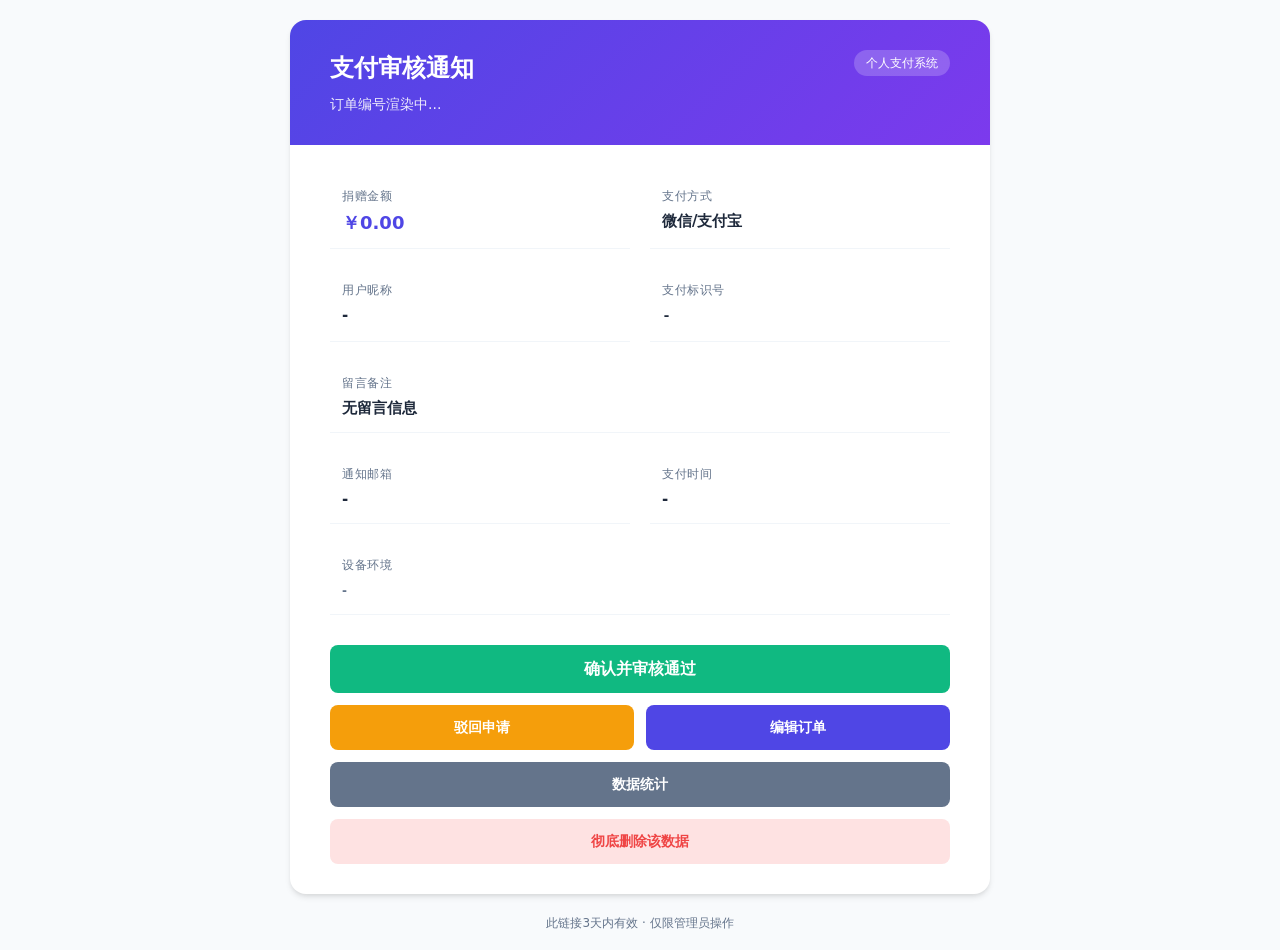
==== src/main/resources/templates/payment-review.html @ be68fc53 "开源版本优化" ====
<!DOCTYPE html>
<html lang="zh-CN" xmlns:th="http://www.thymeleaf.org">
<head>
    <meta charset="UTF-8">
    <meta name="viewport" content="width=device-width, initial-scale=1.0">
    <title th:text="'支付审核通知 - ' + ${indexTitle}">支付审核通知 - AI智为工坊</title>
    <style>
        :root {
            --primary: #4f46e5;
            --success: #10b981;
            --warning: #f59e0b;
            --danger: #ef4444;
            --secondary: #64748b;
            --bg: #f8fafc;
            --card-bg: #ffffff;
            --text-dark: #1e293b;
            --text-light: #64748b;
        }

        * { margin: 0; padding: 0; box-sizing: border-box; }

        body {
            font-family: -apple-system, system-ui, "Segoe UI", Roboto, sans-serif;
            background-color: var(--bg);
            color: var(--text-dark);
            line-height: 1.5;
            padding: 20px;
        }

        .admin-container {
            max-width: 700px;
            margin: 0 auto;
            background: var(--card-bg);
            border-radius: 16px;
            box-shadow: 0 4px 6px -1px rgba(0, 0, 0, 0.1), 0 2px 4px -1px rgba(0, 0, 0, 0.06);
            overflow: hidden;
        }

        /* 顶部标题区 */
        .admin-header {
            background: linear-gradient(135deg, #4f46e5 0%, #7c3aed 100%);
            padding: 30px 40px;
            color: white;
            position: relative;
        }

        .admin-header h1 { font-size: 24px; margin-bottom: 8px; }
        .admin-header p { font-size: 14px; opacity: 0.9; }

        .badge-system {
            position: absolute;
            top: 30px;
            right: 40px;
            background: rgba(255,255,255,0.2);
            padding: 4px 12px;
            border-radius: 20px;
            font-size: 12px;
        }

        /* 内容详情区 */
        .admin-content { padding: 30px 40px; }

        .info-grid {
            display: grid;
            grid-template-columns: repeat(2, 1fr);
            gap: 20px;
            margin-bottom: 30px;
        }

        .info-item {
            padding: 12px;
            border-bottom: 1px solid #f1f5f9;
        }

        .info-item.full-width { grid-column: span 2; }

        .label {
            display: block;
            font-size: 12px;
            color: var(--text-light);
            text-transform: uppercase;
            letter-spacing: 0.05em;
            margin-bottom: 4px;
        }

        .value {
            font-size: 15px;
            font-weight: 600;
            color: var(--text-dark);
        }

        .value.highlight {
            color: var(--primary);
            font-size: 18px;
        }

        /* 按钮操作区 */
        .action-group {
            margin-top: 30px;
        }

        .footer-notice {
            text-align: center;
            margin-top: 20px;
            font-size: 12px;
            color: var(--text-light);
        }

        @media (max-width: 600px) {
            .info-grid { grid-template-columns: 1fr; }
            .info-item.full-width { grid-column: span 1; }
            .admin-header, .admin-content { padding: 20px; }
        }
    </style>
</head>
<body>

<div class="admin-container">
    <div class="admin-header">
        <h1>支付审核通知</h1>
        <p th:text="'待处理订单: ' + ${title}">订单编号渲染中...</p>
        <div class="badge-system">个人支付系统</div>
    </div>

    <div class="admin-content">
        <div class="info-grid">
            <div class="info-item">
                <span class="label">捐赠金额</span>
                <span class="value highlight">￥<span th:text="${money}">0.00</span></span>
            </div>
            <div class="info-item">
                <span class="label">支付方式</span>
                <span class="value" th:text="${payType}">微信/支付宝</span>
            </div>
            <div class="info-item">
                <span class="label">用户昵称</span>
                <span class="value" th:text="${nickName}">-</span>
            </div>
            <div class="info-item">
                <span class="label">支付标识号</span>
                <span class="value" style="font-family: monospace;" th:text="${payNum}">-</span>
            </div>
            <div class="info-item full-width">
                <span class="label">留言备注</span>
                <span class="value" th:text="${description}">无留言信息</span>
            </div>
            <div class="info-item">
                <span class="label">通知邮箱</span>
                <span class="value" th:text="${email}">-</span>
            </div>
            <div class="info-item">
                <span class="label">支付时间</span>
                <span class="value" th:text="${time}">-</span>
            </div>
            <div class="info-item full-width">
                <span class="label">设备环境</span>
                <span class="value" style="font-size: 12px; color: #64748b;" th:text="${device}">-</span>
            </div>
        </div>

        <div class="action-group">
            <!-- 通过按钮 - 绿色 -->
            <a th:href="${passUrl}"
               style="display: block; width: 100%; background-color: #10b981; color: white; text-align: center; padding: 12px 20px; border-radius: 8px; font-weight: 600; text-decoration: none; font-size: 16px; margin-bottom: 12px;">
                确认并审核通过
            </a>

            <!-- 驳回和编辑按钮容器 -->
            <div style="display: grid; grid-template-columns: 1fr 1fr; gap: 12px; margin-bottom: 12px;">
                <!-- 驳回按钮 - 黄色 -->
                <a th:href="${backUrl}"
                   style="display: block; background-color: #f59e0b; color: white; text-align: center; padding: 12px 20px; border-radius: 8px; font-weight: 600; text-decoration: none; font-size: 14px;">
                    驳回申请
                </a>

                <!-- 编辑按钮 - 蓝色 -->
                <a th:href="${editUrl}"
                   style="display: block; background-color: #4f46e5; color: white; text-align: center; padding: 12px 20px; border-radius: 8px; font-weight: 600; text-decoration: none; font-size: 14px;">
                    编辑订单
                </a>
            </div>

            <!-- 统计按钮 - 灰色 -->
            <a th:href="${statistic}"
               style="display: block; width: 100%; background-color: #64748b; color: white; text-align: center; padding: 12px 20px; border-radius: 8px; font-weight: 600; text-decoration: none; font-size: 14px; margin-bottom: 12px;">
                数据统计
            </a>

            <!-- 删除按钮 - 红色 -->
            <a th:href="${delUrl}"
               style="display: block; width: 100%; background-color: #fee2e2; color: #ef4444; text-align: center; padding: 12px 20px; border-radius: 8px; font-weight: 600; text-decoration: none; font-size: 14px;">
                彻底删除该数据
            </a>
        </div>
    </div>
</div>

<div class="footer-notice">
    此链接3天内有效 · 仅限管理员操作
</div>

</body>
</html>
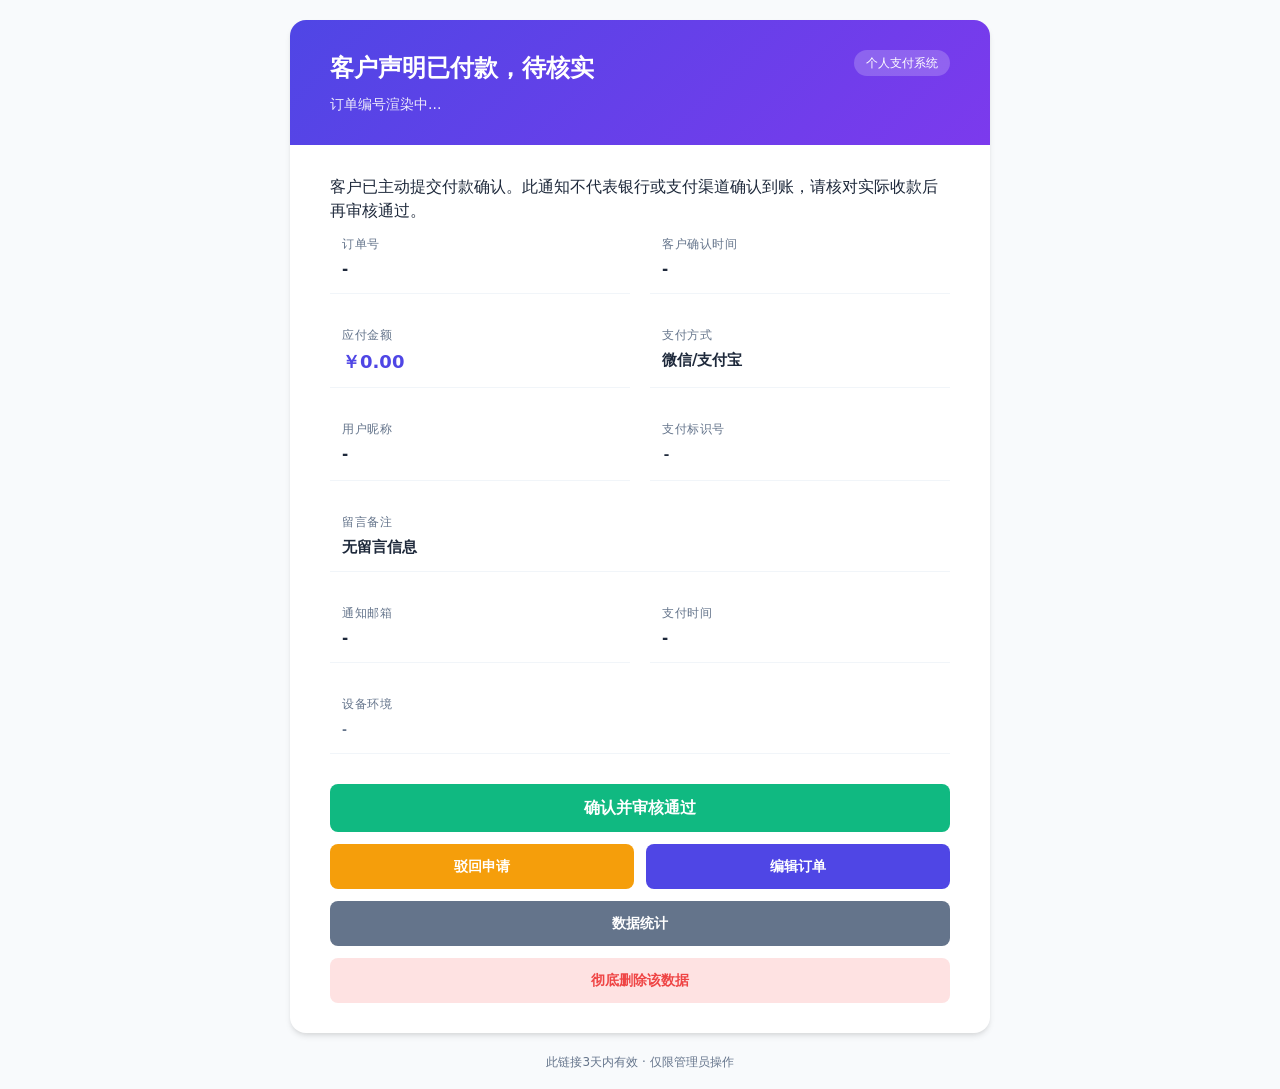
==== commit 9b29eeed: "开源版本优化" ====
--- a/src/main/resources/templates/payment-review.html
+++ b/src/main/resources/templates/payment-review.html
@@ -117,16 +117,25 @@
 
 <div class="admin-container">
     <div class="admin-header">
-        <h1>支付审核通知</h1>
+        <h1>客户声明已付款，待核实</h1>
         <p th:text="'待处理订单: ' + ${title}">订单编号渲染中...</p>
         <div class="badge-system">个人支付系统</div>
     </div>
 
     <div class="admin-content">
+        <p>客户已主动提交付款确认。此通知不代表银行或支付渠道确认到账，请核对实际收款后再审核通过。</p>
         <div class="info-grid">
             <div class="info-item">
-                <span class="label">捐赠金额</span>
-                <span class="value highlight">￥<span th:text="${money}">0.00</span></span>
+                <span class="label">订单号</span>
+                <span class="value" th:text="${id}">-</span>
+            </div>
+            <div class="info-item">
+                <span class="label">客户确认时间</span>
+                <span class="value" th:text="${#dates.format(paymentConfirmedAt, 'yyyy-MM-dd HH:mm:ss')}">-</span>
+            </div>
+            <div class="info-item">
+                <span class="label">应付金额</span>
+                <span class="value highlight">￥<span th:text="${actualAmount != null ? actualAmount : money}">0.00</span></span>
             </div>
             <div class="info-item">
                 <span class="label">支付方式</span>
@@ -200,4 +209,4 @@
 </div>
 
 </body>
-</html>+</html>
